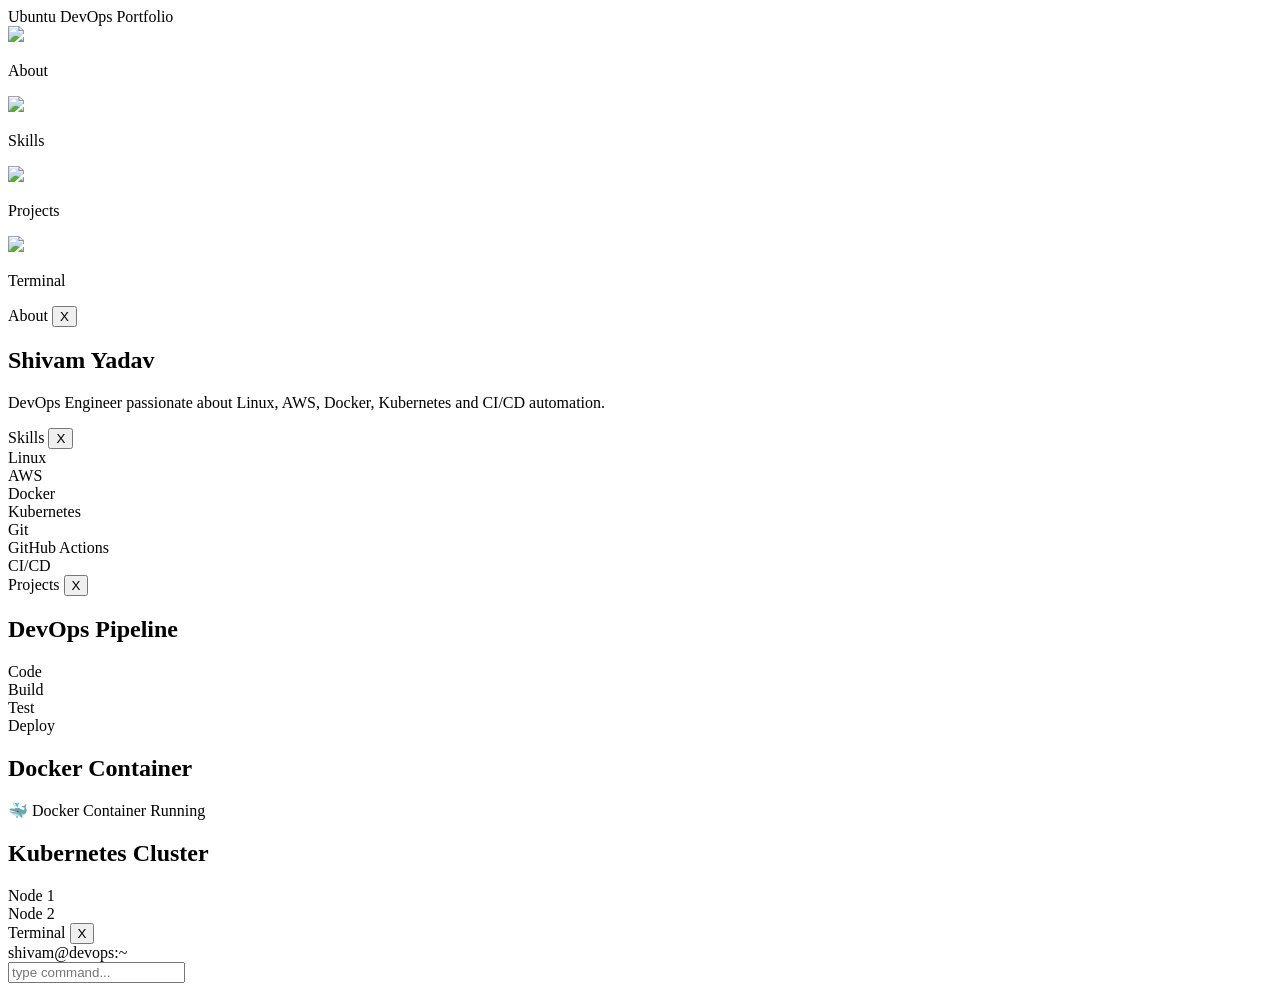
==== portfolio/index.html @ f420b448 "Create index.html" ====
<!DOCTYPE html>
<html lang="en">

<head>
<meta charset="UTF-8">
<meta name="viewport" content="width=device-width, initial-scale=1.0">

<title>Shivam Yadav | DevOps Desktop</title>

<link href="https://fonts.googleapis.com/css2?family=Ubuntu:wght@300;400;500&display=swap" rel="stylesheet">
<link rel="stylesheet" href="style.css">

</head>


<body>

<div class="topbar">
Ubuntu DevOps Portfolio
</div>


<div class="desktop">

<div class="icon" onclick="openWindow('about')">
<img src="https://cdn-icons-png.flaticon.com/512/716/716784.png">
<p>About</p>
</div>

<div class="icon" onclick="openWindow('skills')">
<img src="https://cdn-icons-png.flaticon.com/512/716/716784.png">
<p>Skills</p>
</div>

<div class="icon" onclick="openWindow('projects')">
<img src="https://cdn-icons-png.flaticon.com/512/716/716784.png">
<p>Projects</p>
</div>

<div class="icon" onclick="openWindow('terminalApp')">
<img src="https://cdn-icons-png.flaticon.com/512/716/716784.png">
<p>Terminal</p>
</div>

</div>



<!-- ABOUT -->

<div class="window" id="about">

<div class="window-header">
<span>About</span>
<button onclick="closeWindow('about')">X</button>
</div>

<div class="window-body">

<h2>Shivam Yadav</h2>

<p>
DevOps Engineer passionate about Linux, AWS, Docker, Kubernetes and CI/CD automation.
</p>

</div>

</div>



<!-- SKILLS -->

<div class="window" id="skills">

<div class="window-header">
<span>Skills</span>
<button onclick="closeWindow('skills')">X</button>
</div>

<div class="window-body">

<div class="skill">Linux</div>
<div class="skill">AWS</div>
<div class="skill">Docker</div>
<div class="skill">Kubernetes</div>
<div class="skill">Git</div>
<div class="skill">GitHub Actions</div>
<div class="skill">CI/CD</div>

</div>

</div>



<!-- PROJECTS -->

<div class="window" id="projects">

<div class="window-header">
<span>Projects</span>
<button onclick="closeWindow('projects')">X</button>
</div>

<div class="window-body">

<h2>DevOps Pipeline</h2>

<div class="pipeline">
<div class="stage">Code</div>
<div class="stage">Build</div>
<div class="stage">Test</div>
<div class="stage">Deploy</div>
</div>


<h2>Docker Container</h2>

<div class="docker-container">
🐳 Docker Container Running
</div>


<h2>Kubernetes Cluster</h2>

<div class="cluster">

<div class="node">
Node 1
<div class="pod"></div>
<div class="pod"></div>
</div>

<div class="node">
Node 2
<div class="pod"></div>
<div class="pod"></div>
</div>

</div>

</div>

</div>



<!-- TERMINAL -->

<div class="window" id="terminalApp">

<div class="window-header">
<span>Terminal</span>
<button onclick="closeWindow('terminalApp')">X</button>
</div>

<div class="window-body">

<div class="terminal">

<div class="terminal-header">
shivam@devops:~
</div>

<div id="terminal-output"></div>

<input id="terminal-input" placeholder="type command..." />

</div>

</div>

</div>


<script src="script.js"></script>

</body>
</html>
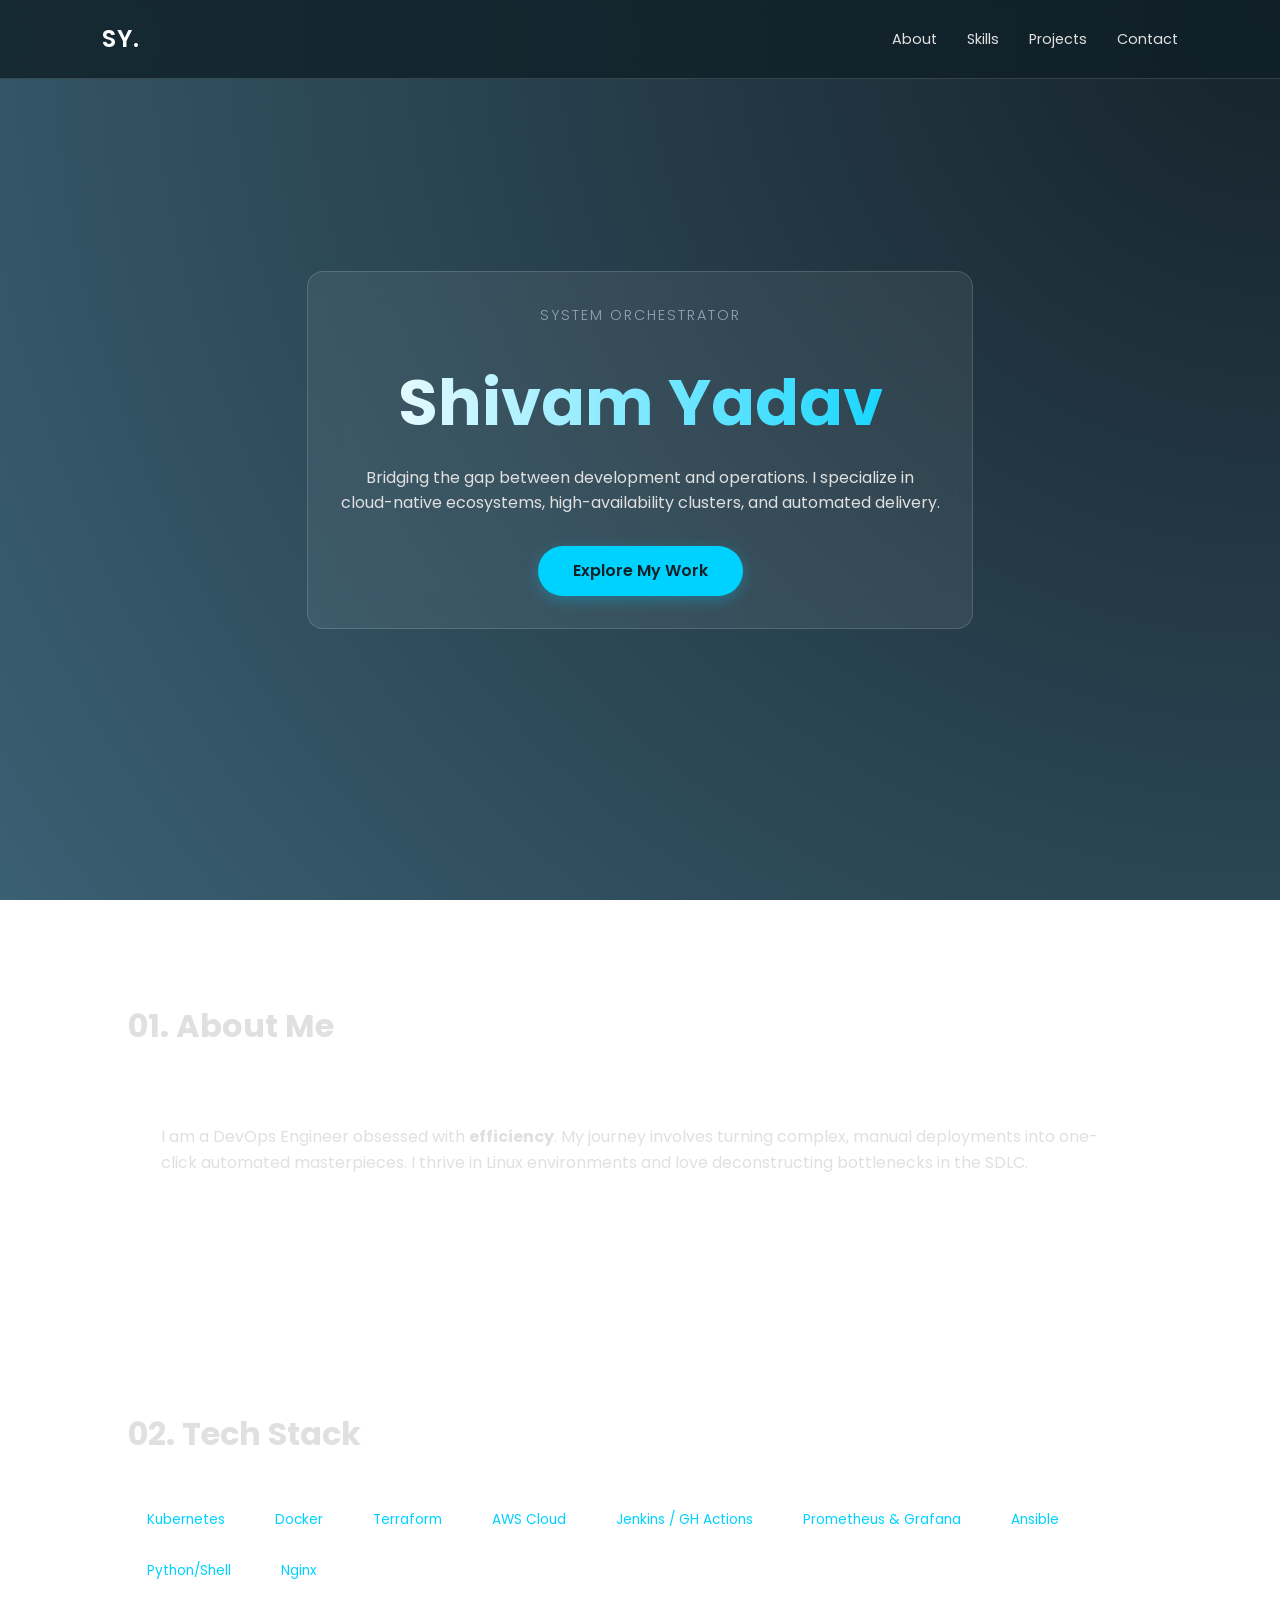
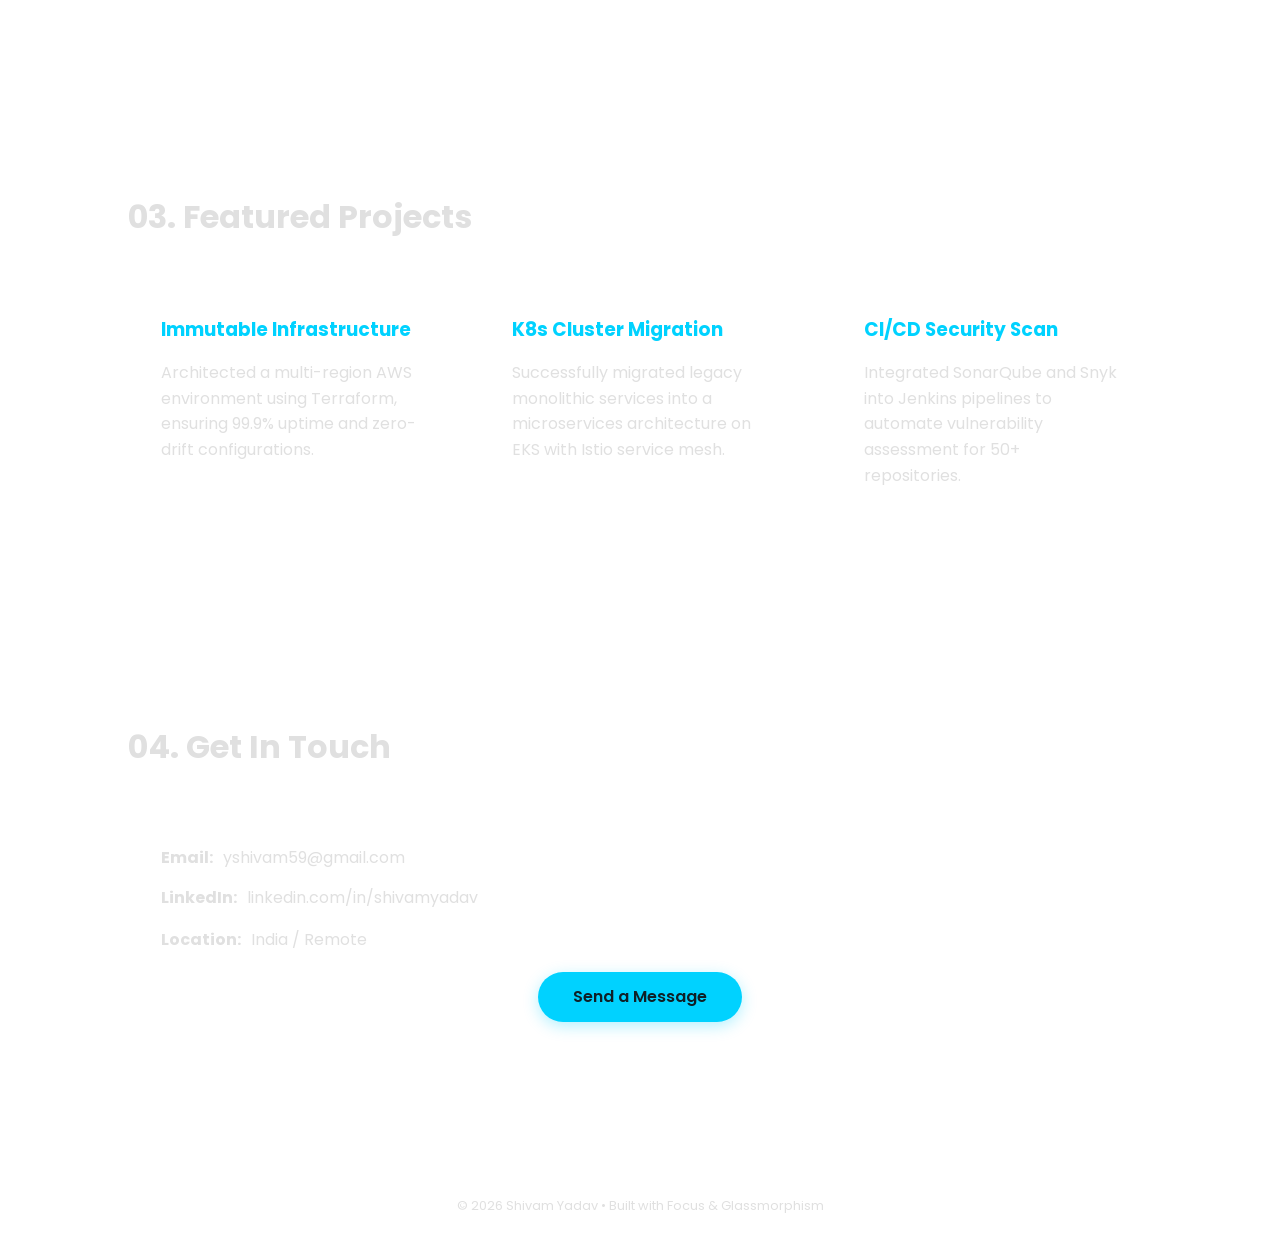
==== commit 12a3cc95: "Update index.html" ====
--- a/portfolio/index.html
+++ b/portfolio/index.html
@@ -1,180 +1,281 @@
 <!DOCTYPE html>
 <html lang="en">
-
 <head>
-<meta charset="UTF-8">
-<meta name="viewport" content="width=device-width, initial-scale=1.0">
-
-<title>Shivam Yadav | DevOps Desktop</title>
-
-<link href="https://fonts.googleapis.com/css2?family=Ubuntu:wght@300;400;500&display=swap" rel="stylesheet">
-<link rel="stylesheet" href="style.css">
-
+    <meta charset="UTF-8">
+    <meta name="viewport" content="width=device-width, initial-scale=1.0">
+    <title>Shivam Yadav | DevOps Engineer</title>
+    <link href="https://fonts.googleapis.com/css2?family=Poppins:wght@300;400;600&display=swap" rel="stylesheet">
+    <style>
+        :root {
+            --glass: rgba(255, 255, 255, 0.07);
+            --glass-border: rgba(255, 255, 255, 0.15);
+            --accent: #00d2ff;
+            --text-main: #e0e0e0;
+        }
+
+        * {
+            margin: 0;
+            padding: 0;
+            box-sizing: border-box;
+            font-family: 'Poppins', sans-serif;
+            scroll-behavior: smooth;
+        }
+
+        body {
+            background: radial-gradient(circle at top right, #16222a, #3a6073);
+            background-attachment: fixed;
+            color: var(--text-main);
+            line-height: 1.6;
+        }
+
+        /* Navbar */
+        nav {
+            position: fixed;
+            top: 0;
+            width: 100%;
+            display: flex;
+            justify-content: space-between;
+            align-items: center;
+            padding: 20px 8%;
+            background: rgba(15, 32, 39, 0.8);
+            backdrop-filter: blur(10px);
+            z-index: 1000;
+            border-bottom: 1px solid var(--glass-border);
+        }
+
+        .logo {
+            font-size: 1.5rem;
+            font-weight: 600;
+            letter-spacing: 1px;
+            color: #fff;
+        }
+
+        nav ul {
+            display: flex;
+            list-style: none;
+            gap: 30px;
+        }
+
+        nav a {
+            text-decoration: none;
+            color: var(--text-main);
+            font-size: 0.9rem;
+            transition: 0.3s;
+        }
+
+        nav a:hover {
+            color: var(--accent);
+        }
+
+        /* Glass Utility */
+        .glass {
+            background: var(--glass);
+            backdrop-filter: blur(15px);
+            -webkit-backdrop-filter: blur(15px);
+            border: 1px solid var(--glass-border);
+            border-radius: 16px;
+            padding: 2rem;
+            transition: transform 0.3s ease, box-shadow 0.3s ease;
+        }
+
+        .glass:hover {
+            transform: translateY(-5px);
+            box-shadow: 0 10px 30px rgba(0,0,0,0.4);
+            border-color: rgba(0, 210, 255, 0.3);
+        }
+
+        /* Hero Section */
+        .hero {
+            height: 100vh;
+            display: flex;
+            justify-content: center;
+            align-items: center;
+            padding: 0 10%;
+            text-align: center;
+        }
+
+        .hero-content h1 {
+            font-size: clamp(2.5rem, 8vw, 4rem);
+            background: linear-gradient(to right, #fff, var(--accent));
+            -webkit-background-clip: text;
+            -webkit-text-fill-color: transparent;
+            margin-bottom: 10px;
+        }
+
+        .hero h3 {
+            font-weight: 300;
+            color: #94a3b8;
+            letter-spacing: 2px;
+            text-transform: uppercase;
+            font-size: 0.9rem;
+            margin-bottom: 25px;
+        }
+
+        .btn {
+            display: inline-block;
+            padding: 12px 35px;
+            border-radius: 50px;
+            background: var(--accent);
+            color: #0f2027;
+            text-decoration: none;
+            font-weight: 600;
+            transition: 0.3s;
+            box-shadow: 0 4px 15px rgba(0, 210, 255, 0.3);
+        }
+
+        .btn:hover {
+            filter: brightness(1.1);
+            transform: scale(1.05);
+        }
+
+        /* General Sections */
+        section {
+            padding: 100px 10%;
+        }
+
+        h2.section-title {
+            font-size: 2rem;
+            margin-bottom: 40px;
+            display: flex;
+            align-items: center;
+            gap: 15px;
+        }
+
+        h2.section-title::after {
+            content: "";
+            height: 1px;
+            flex-grow: 1;
+            background: var(--glass-border);
+        }
+
+        /* Skills Tags */
+        .skills-container {
+            display: flex;
+            flex-wrap: wrap;
+            gap: 12px;
+        }
+
+        .tag {
+            padding: 8px 18px;
+            background: rgba(255,255,255,0.05);
+            border: 1px solid var(--glass-border);
+            border-radius: 8px;
+            font-size: 0.85rem;
+            color: var(--accent);
+        }
+
+        /* Grid */
+        .grid {
+            display: grid;
+            grid-template-columns: repeat(auto-fit, minmax(300px, 1fr));
+            gap: 30px;
+        }
+
+        .project-card h3 {
+            margin-bottom: 15px;
+            color: var(--accent);
+        }
+
+        /* Contact Items */
+        .contact-info p {
+            margin-bottom: 15px;
+            display: flex;
+            align-items: center;
+            gap: 10px;
+        }
+
+        footer {
+            text-align: center;
+            padding: 40px;
+            font-size: 0.8rem;
+            border-top: 1px solid var(--glass-border);
+        }
+
+        @media (max-width: 768px) {
+            nav ul { display: none; } /* Simplified for mobile */
+            section { padding: 60px 5%; }
+        }
+    </style>
 </head>
-
-
 <body>
 
-<div class="topbar">
-Ubuntu DevOps Portfolio
-</div>
-
-
-<div class="desktop">
-
-<div class="icon" onclick="openWindow('about')">
-<img src="https://cdn-icons-png.flaticon.com/512/716/716784.png">
-<p>About</p>
-</div>
-
-<div class="icon" onclick="openWindow('skills')">
-<img src="https://cdn-icons-png.flaticon.com/512/716/716784.png">
-<p>Skills</p>
-</div>
-
-<div class="icon" onclick="openWindow('projects')">
-<img src="https://cdn-icons-png.flaticon.com/512/716/716784.png">
-<p>Projects</p>
-</div>
-
-<div class="icon" onclick="openWindow('terminalApp')">
-<img src="https://cdn-icons-png.flaticon.com/512/716/716784.png">
-<p>Terminal</p>
-</div>
-
-</div>
-
-
-
-<!-- ABOUT -->
-
-<div class="window" id="about">
-
-<div class="window-header">
-<span>About</span>
-<button onclick="closeWindow('about')">X</button>
-</div>
-
-<div class="window-body">
-
-<h2>Shivam Yadav</h2>
-
-<p>
-DevOps Engineer passionate about Linux, AWS, Docker, Kubernetes and CI/CD automation.
-</p>
-
-</div>
-
-</div>
-
-
-
-<!-- SKILLS -->
-
-<div class="window" id="skills">
-
-<div class="window-header">
-<span>Skills</span>
-<button onclick="closeWindow('skills')">X</button>
-</div>
-
-<div class="window-body">
-
-<div class="skill">Linux</div>
-<div class="skill">AWS</div>
-<div class="skill">Docker</div>
-<div class="skill">Kubernetes</div>
-<div class="skill">Git</div>
-<div class="skill">GitHub Actions</div>
-<div class="skill">CI/CD</div>
-
-</div>
-
-</div>
-
-
-
-<!-- PROJECTS -->
-
-<div class="window" id="projects">
-
-<div class="window-header">
-<span>Projects</span>
-<button onclick="closeWindow('projects')">X</button>
-</div>
-
-<div class="window-body">
-
-<h2>DevOps Pipeline</h2>
-
-<div class="pipeline">
-<div class="stage">Code</div>
-<div class="stage">Build</div>
-<div class="stage">Test</div>
-<div class="stage">Deploy</div>
-</div>
-
-
-<h2>Docker Container</h2>
-
-<div class="docker-container">
-🐳 Docker Container Running
-</div>
-
-
-<h2>Kubernetes Cluster</h2>
-
-<div class="cluster">
-
-<div class="node">
-Node 1
-<div class="pod"></div>
-<div class="pod"></div>
-</div>
-
-<div class="node">
-Node 2
-<div class="pod"></div>
-<div class="pod"></div>
-</div>
-
-</div>
-
-</div>
-
-</div>
-
-
-
-<!-- TERMINAL -->
-
-<div class="window" id="terminalApp">
-
-<div class="window-header">
-<span>Terminal</span>
-<button onclick="closeWindow('terminalApp')">X</button>
-</div>
-
-<div class="window-body">
-
-<div class="terminal">
-
-<div class="terminal-header">
-shivam@devops:~
-</div>
-
-<div id="terminal-output"></div>
-
-<input id="terminal-input" placeholder="type command..." />
-
-</div>
-
-</div>
-
-</div>
-
-
-<script src="script.js"></script>
+<nav>
+    <div class="logo">SY.</div>
+    <ul>
+        <li><a href="#about">About</a></li>
+        <li><a href="#skills">Skills</a></li>
+        <li><a href="#projects">Projects</a></li>
+        <li><a href="#contact">Contact</a></li>
+    </ul>
+</nav>
+
+<header class="hero">
+    <div class="hero-content glass">
+        <h3>System Orchestrator</h3>
+        <h1>Shivam Yadav</h1>
+        <p style="max-width: 600px; margin: 0 auto 30px;">
+            Bridging the gap between development and operations. I specialize in 
+            cloud-native ecosystems, high-availability clusters, and automated delivery.
+        </p>
+        <a class="btn" href="#contact">Explore My Work</a>
+    </div>
+</header>
+
+<section id="about">
+    <h2 class="section-title">01. About Me</h2>
+    <div class="glass">
+        <p>I am a DevOps Engineer obsessed with <strong>efficiency</strong>. My journey involves turning complex, manual deployments into one-click automated masterpieces. I thrive in Linux environments and love deconstructing bottlenecks in the SDLC.</p>
+    </div>
+</section>
+
+<section id="skills">
+    <h2 class="section-title">02. Tech Stack</h2>
+    <div class="skills-container">
+        <span class="tag">Kubernetes</span>
+        <span class="tag">Docker</span>
+        <span class="tag">Terraform</span>
+        <span class="tag">AWS Cloud</span>
+        <span class="tag">Jenkins / GH Actions</span>
+        <span class="tag">Prometheus & Grafana</span>
+        <span class="tag">Ansible</span>
+        <span class="tag">Python/Shell</span>
+        <span class="tag">Nginx</span>
+    </div>
+</section>
+
+<section id="projects">
+    <h2 class="section-title">03. Featured Projects</h2>
+    <div class="grid">
+        <div class="glass project-card">
+            <h3>Immutable Infrastructure</h3>
+            <p>Architected a multi-region AWS environment using Terraform, ensuring 99.9% uptime and zero-drift configurations.</p>
+        </div>
+        <div class="glass project-card">
+            <h3>K8s Cluster Migration</h3>
+            <p>Successfully migrated legacy monolithic services into a microservices architecture on EKS with Istio service mesh.</p>
+        </div>
+        <div class="glass project-card">
+            <h3>CI/CD Security Scan</h3>
+            <p>Integrated SonarQube and Snyk into Jenkins pipelines to automate vulnerability assessment for 50+ repositories.</p>
+        </div>
+    </div>
+</section>
+
+<section id="contact">
+    <h2 class="section-title">04. Get In Touch</h2>
+    <div class="glass contact-info">
+        <p><strong>Email:</strong> yshivam59@gmail.com</p>
+        <p><strong>LinkedIn:</strong> linkedin.com/in/shivamyadav</p>
+        <p><strong>Location:</strong> India / Remote</p>
+        <center style="margin-top: 20px;">
+            <a href="mailto:shivam@example.com" class="btn">Send a Message</a>
+        </center>
+    </div>
+</section>
+
+<footer>
+    &copy; 2026 Shivam Yadav • Built with Focus & Glassmorphism
+</footer>
 
 </body>
 </html>
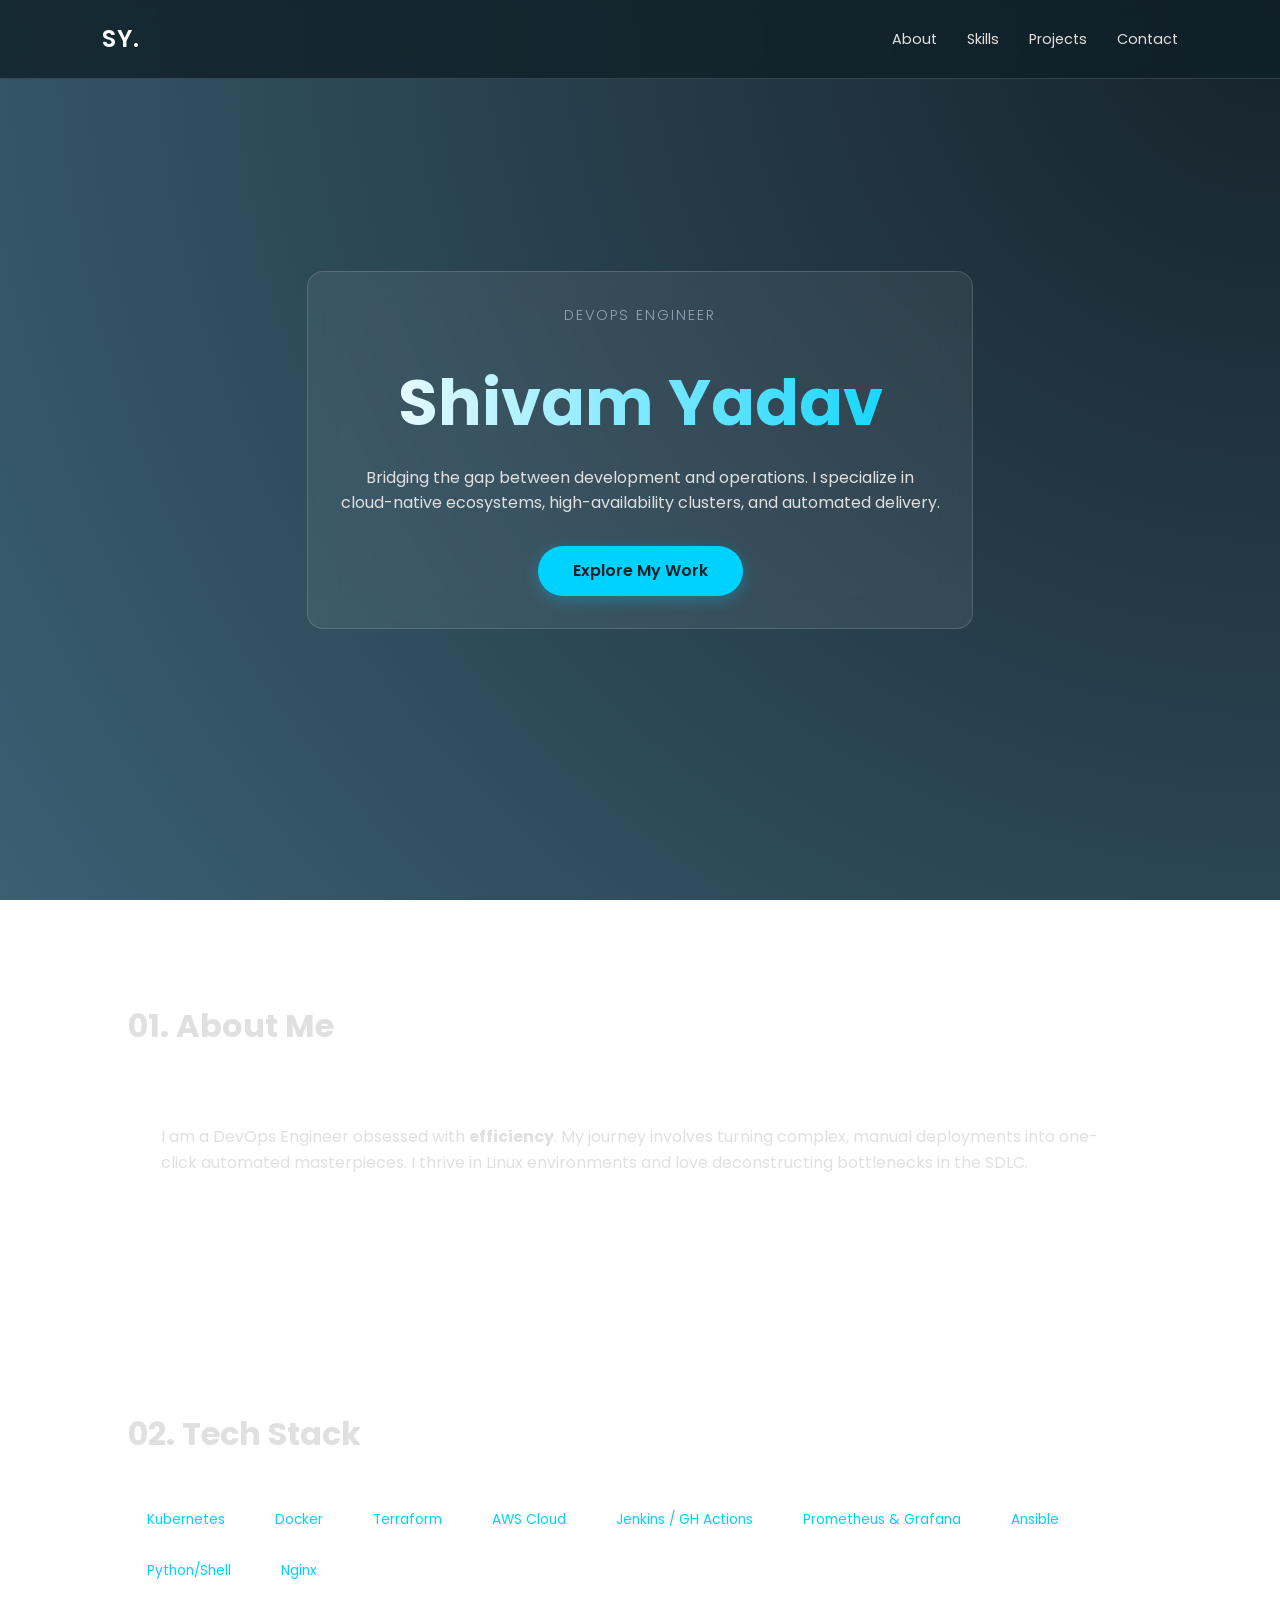
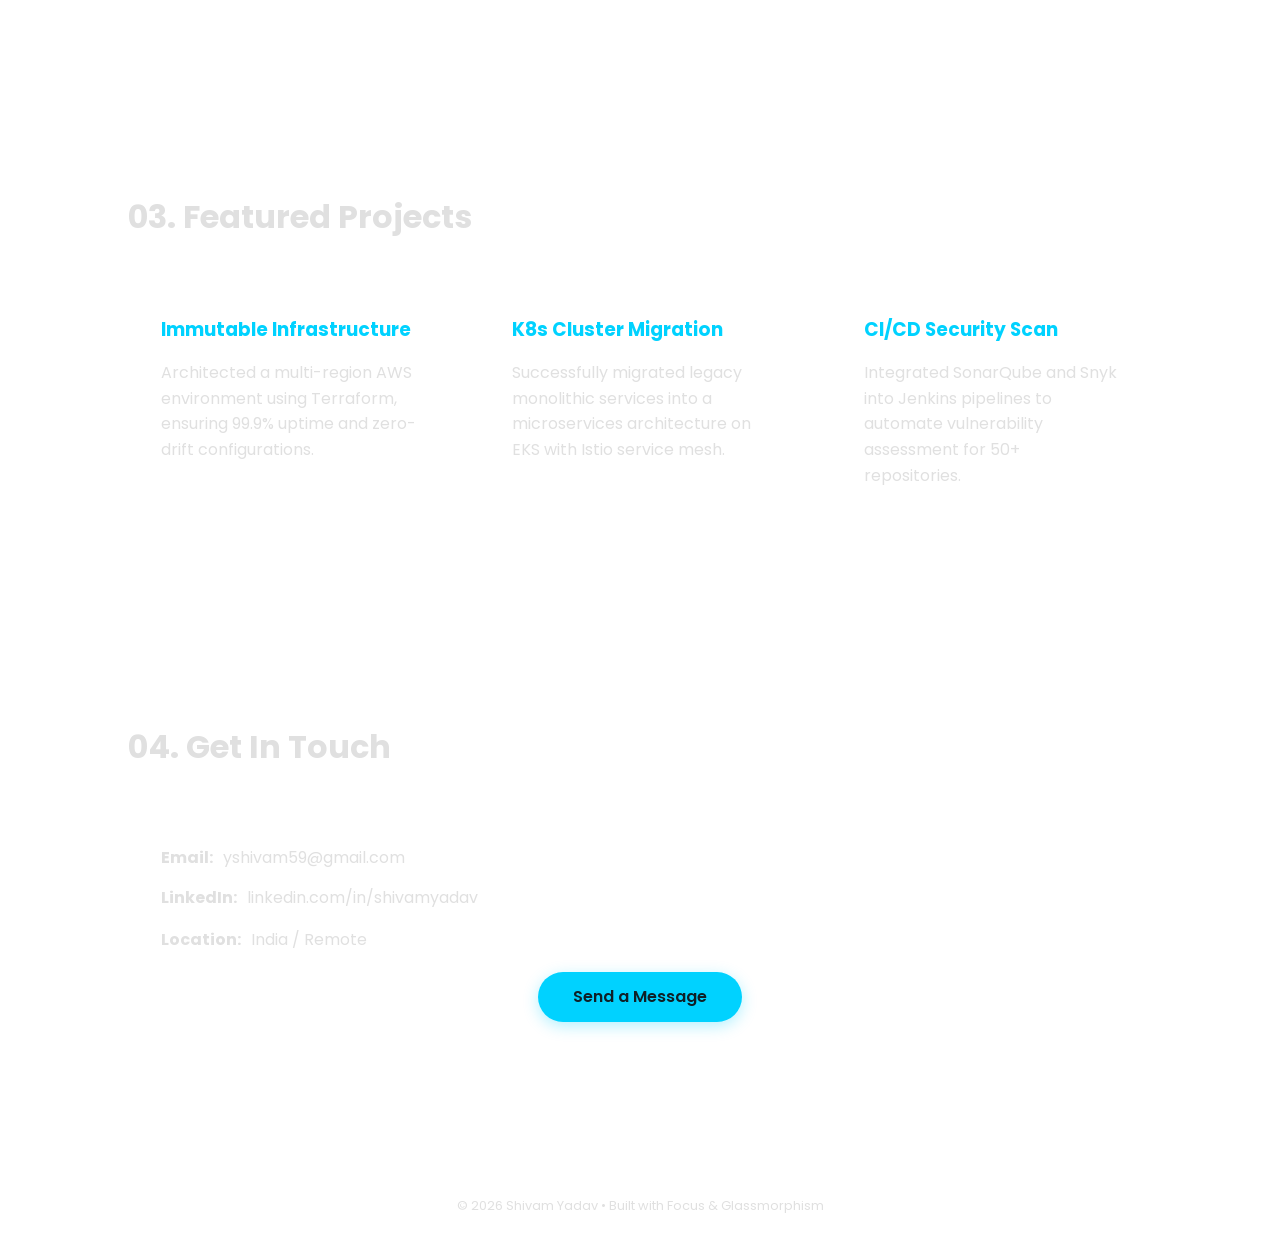
==== commit 02ff1545: "Update index.html" ====
--- a/portfolio/index.html
+++ b/portfolio/index.html
@@ -211,7 +211,7 @@
 
 <header class="hero">
     <div class="hero-content glass">
-        <h3>System Orchestrator</h3>
+        <h3>DevOps Engineer</h3>
         <h1>Shivam Yadav</h1>
         <p style="max-width: 600px; margin: 0 auto 30px;">
             Bridging the gap between development and operations. I specialize in 
